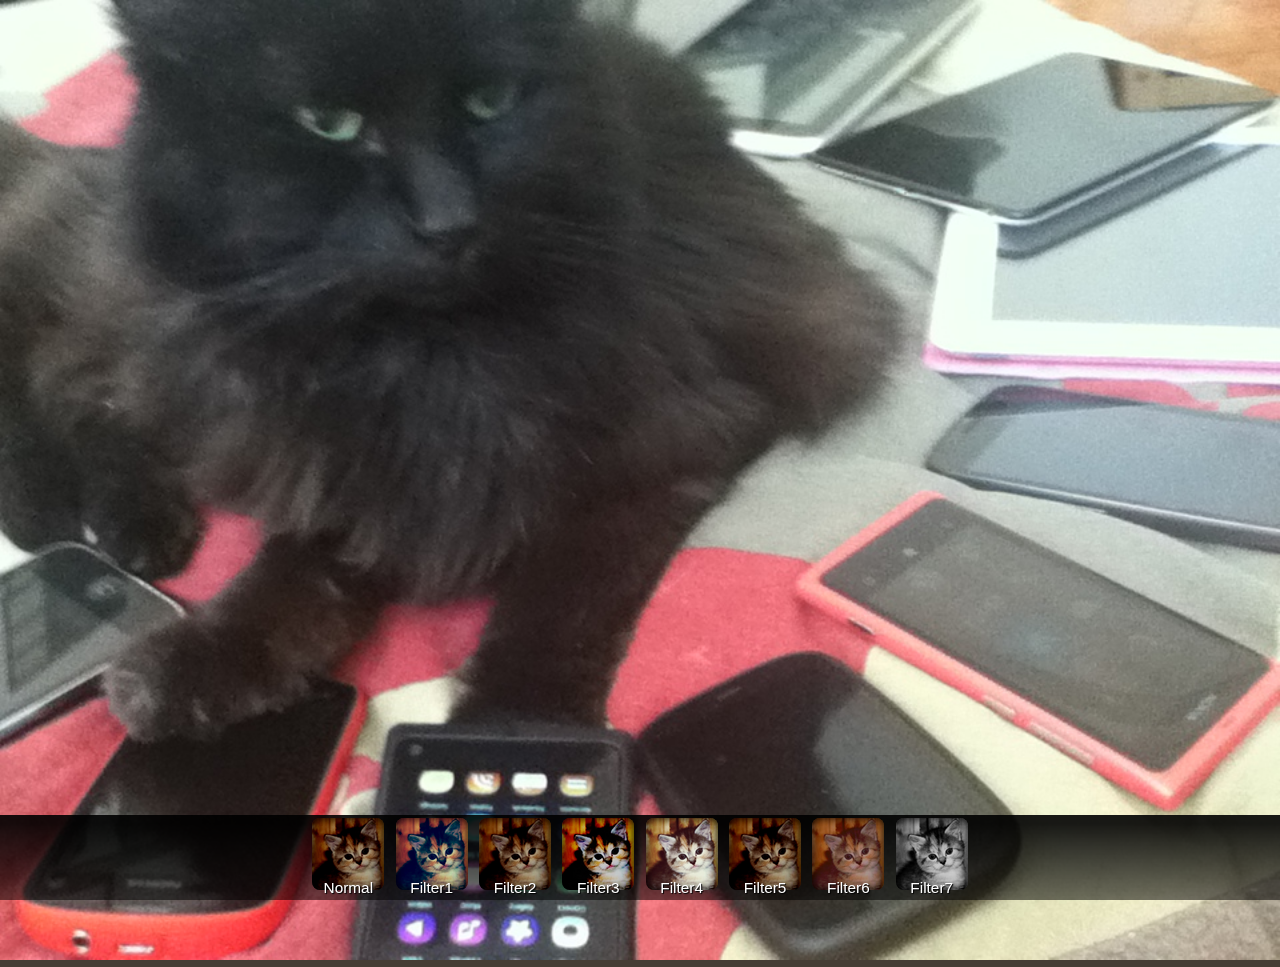
==== vanilla/test.html @ d097dc29 "Initial basic app commit" ====
<!doctype html>
<html>
<head>
    <title>Filter test</title>
	<meta charset="utf-8">
    <meta name="viewport" content="width=device-width">
    <link rel="prefetch" href="images/effects-thumbs.png">
	<link rel="stylesheet" href="css/style.css">

</head>
<body>
	
	<section id="photoFrame">
		<img id="resultPhoto" alt="" src="[data-uri]" />
	</section>	
	
	<section id="filterDrawer">
	<nav style="width:100%;">
		<section class="photo-effects">
			<div id="reset" class="filter">
				<div class="filter-tag">Normal</div>
			</div>
			<div id="xpro" class="filter">
				<div class="filter-tag">Filter1</div>
			</div>
			<div id="earlybird" class="filter">
				<div class="filter-tag">Filter2</div>
			</div>
			<div id="lofi" class="filter">
				<div class="filter-tag">Filter3</div>
			</div>
			<div id="sutro" class="filter">
				<div class="filter-tag">Filter4</div>
			</div>
			<div id="nashville" class="filter">
				<div class="filter-tag">Filter5</div>
			</div>
			<div id="toaster" class="filter">
				<div class="filter-tag">Filter6</div>
			</div>
			<div id="inkwell" class="filter">
				<div class="filter-tag">Filter7</div>
			</div>
		</section>
	</nav>
	</section>
	
	<script>
		[].forEach.call(document.querySelectorAll('.filter'), function(el){
		el.addEventListener('click', function(){
			
			// Removing the previously create canvas
			var prevEffect = document.getElementById('filteredPhoto');
			if(prevEffect) {	
				prevEffect.parentNode.removeChild(prevEffect);
			}
			var resultPhoto = document.getElementById('resultPhoto');
			resultPhoto.hidden = false;

			
			ApplyEffects[this.id](resultPhoto);
			
			
		}, false);
	});
	</script>
	

	<script defer src="js/photoFilter.js"></script>
	<script src="js/effects.js"></script>
</body>
</html>
---- vanilla/css/style.css ----
/* Reset */
html {
    font-size: 100%;
    -webkit-text-size-adjust: 100%; 
    -ms-text-size-adjust: 100%;
    -webkit-tap-highlight-color: transparent;
}
form {
    margin: 0;
}
html,
body {
	height: 100%;
}
img {
	border: 0;
}

/* Base Styles */
* {
	-webkit-box-sizing: border-box;
    -moz-box-sizing: border-box;
    -ms-box-sizing: border-box;
    -o-box-sizing: border-box;
    box-sizing: border-box;
}

body {
    font: 1.2em/1.3em 'HelveticaNeue-Light', 'Helvetica Neue Light', 'Helvetica Neue', 'Roboto-Light', 'Roboto Light', 'Roboto', 'Segoe UI Web Light', 'Segoe UI Light', 'Segoe UI Web Regular', 'Segoe UI', Helvetica, Arial, sans-serif;
    background: #453c34;
    color: #cacaca;
    margin: 0;
    padding: 0;
}

header {
    box-shadow: 0 2px 8px rgba(0,0,0,0.5);
    background: rgba(255,255,255,0.1);
    margin-bottom: 1.2em;
    text-align: center;
}

header h1 {
    font-size: 1.75em;
    line-height: 50px;
    color: #f08;
    text-shadow: 1px 2px 2px rgba(0,0,0,0.5);
    font-family: Niconne;
    font-weight: 300;
    margin: 0;
    padding: 0 1em;
}

nav {
	position: fixed;
    bottom: 0;
    width: 100%;
    text-align: center;
    
    background: -webkit-linear-gradient(top, rgba(0,0,0,0.9) 10%,rgba(0,0,0,0.53) 100%);
    background: -moz-linear-gradient(top, rgba(0,0,0,0.9) 10%,rgba(0,0,0,0.5) 10%,rgba(0,0,0,0) 100%);
    background: -ms-linear-gradient(top, rgba(0,0,0,0.9) 10%,rgba(0,0,0,0.5) 100%);
    background: -o-linear-gradient(top, rgba(0,0,0,0.9) 10%,rgba(0,0,0,0.5) 100%);
    background: linear-gradient(top, rgba(0,0,0,0.9) 10%,rgba(0,0,0,0.5) 100%);
}

footer {
    padding: 3em 1em 1em;
    font-size: 0.75em;
    text-align: right;
}

section[hidden], div[hidden] {
	display: none;
}


/* Main Pane */

#main {
    
}

#main nav {
	height: 50px;
}
#main nav ul {
	margin: 0;
	padding: 0;
	width: 100%;
	display: table;
}
#main nav li {
	list-style: none;
	margin-left: -4px;
	display: table-cell;
	text-align: center;
	line-height: 40px;
	border-top: 1px solid #111;
}
#main nav li a {
	display: block;
}
#main nav li img {
	display: inline-block;
	width: 45px;
	height: 45px;
	position: relative;
	top: 20px;
}
li.camera {
	height: 110px;
	width: 110px;
	border-radius: 50%;
	background: #221f1c;
	border: 1px solid #111;
    box-shadow: 2px -1px 2px rgba(0,0,0,0.25);
    
    position: relative;
    top: -25px;
}
#main nav li.camera:hover { /* active doesn't work on android/chrome */
	background: #0ab;
}
#filePickerContainer {
    text-align: center;
}

/* Form Elements */
label {
    font-size: 1.2em;
    padding-bottom: .5em;
    display: block;
}
input,
textarea,
select,
button {
    display: inline-block;
    font-family: 'HelveticaNeue-Light', 'Helvetica Neue Light', 'Helvetica Neue', Helvetica, sans-serif;
    font-size: 20px;
}
button,
input[type="button"] {
    padding: 8px 24px;
    margin-right: 10px;
    border-radius: 6px;
    text-shadow: 0 1px 1px rgba(255,255,255,0.75);
    vertical-align: middle;
    
    color: #fff;
    text-shadow: 1px 0 0 #333;
    border-color: rgba(0,0,0,0.1) rgba(0,0,0,0.1) rgba(0,0,0,0.25);
    background-color: #ff349a;
}

button:disabled,
input:disabled {
	opacity: .5;
}

button:enabled:active,
input[type="button"]:enabled:active {
    box-shadow: inset 0 4px 4px rgba(0,0,0,0.25);
    outline: 0;
}

input[type="button"].save-button,
input[type="button"].upload-button {
    display: inline-block;
    margin: 0.5em;
}

button.dismiss,
input[type="button"].dismiss {
    color: #fff;
    text-shadow: 1px 0 0 #333;
    border-color: rgba(0,0,0,0.1) rgba(0,0,0,0.1) rgba(0,0,0,0.25);
    background-color: #faa;
}


/* Photo */
#photoResultContainer {
    overflow: hidden;
    width: 100%;
    height: 100%;
}
#resultPhoto, #croppedPhoto, #filteredPhoto {
    width: 100%;
    height: auto;
}
h2.label {
    color: #333;
    font-weight: normal;
}
#fileinfo {
    color: #fff;
    font-size: 0.7em;
    text-shadow: 0 1px 1px rgba(0,0,0,0.75);
    
    width: 100%;
    position: fixed;
	bottom: 0;
}
.action-buttons {
	text-align: center;
	margin: 1em auto;
}

.loader {
    width: 200px;
    height: 200px;
    line-height: 200px;
    background: rgba(0,0,0,0.75);
    text-align: center;
    color: #fff;
    border-radius: 12px;
    position: fixed;
}
.errorMessage {
    color: #f00;
    margin: 0 1em 1em;
}
#filtrr2-resultPhoto {
    width: 100% !important;
    height: auto !important;
}
.evroneCropCanvas {
    cursor: move;
}

/* Thumbnails */

#thumbnails {
	margin: 0 auto;
	font-size: 0; line-height: 0;
}
.thumbnail-wrapper {
	margin-left: -2px; /* adjust for the left column thumb */
}
.thumb {
	display: inline-block;
	width: 80px;
	height: 80px;
	margin: 0 0 5px 5px;
	background-repeat: no-repeat;
	background-position: left top;
	box-shadow: inset 0 0 6px #000;
}
/*
.thumb:first-of-type {
	margin-left: 0;
}
*/

/* Filter Effects */

#filterDrawer nav {
    position: fixed;
    bottom: 0;
    width: 100%;
    text-align: center;
}

#filterDrawer .photo-effects {
    text-align: center;
    width: 100%;
    overflow-x: auto;
    overflow-y: hidden;
    white-space: nowrap;
    padding: 0 .5em;
}
#filterDrawer .photo-effects .filter {
    display: inline-block;
    margin: 3px;
    border-radius: 8px;
    box-shadow: inset 0 0 10px #000;
    height: 72px;
    width: 72px;
    cursor: pointer;
    background: url("../images/effects-thumbs.png") no-repeat 0 0;
    background-size: cover;
}
#filterDrawer .filter#normal {
    background-position: 0 -366px;    
}
#filterDrawer .filter#xpro {
    background-position: 0 -732px;
}
#filterDrawer .filter#earlybird {
    background-position: 0 0; 
}
#filterDrawer .filter#lofi {
    background-position: 0 -244px; 
}
#filterDrawer .filter#sutro {
    background-position: 0 -488px;
}
#filterDrawer .filter#toaster {
    background-position: 0 -610px;
}
#filterDrawer .filter#inkwell {
    background-position: 0 -122px;
}
.filter-tag {
    color: #fff;
    font-size: .8em;
    text-shadow: 1px 1px 1px #000;
    text-align: center;
    padding-top: 58px;
}
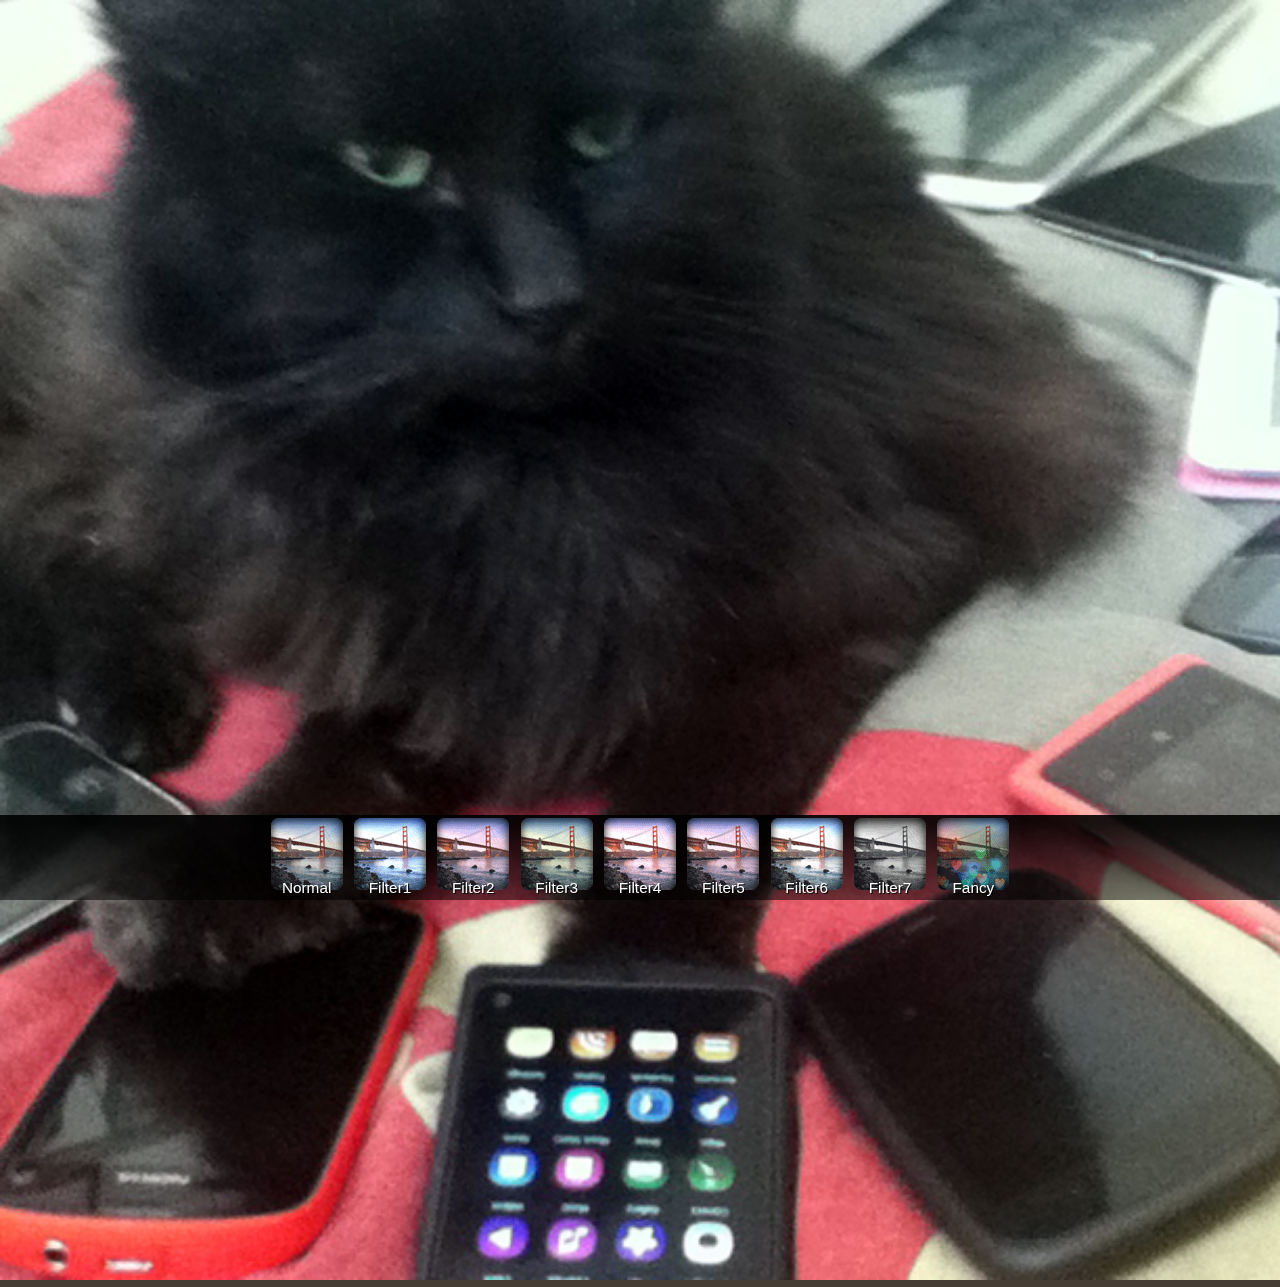
==== commit 7bc56905: "Filter reset fix. Loader hidden state fix. Added new effect. misc changes." ====
--- a/vanilla/test.html
+++ b/vanilla/test.html
@@ -11,7 +11,7 @@
 <body>
 	
 	<section id="photoFrame">
-		<img id="resultPhoto" alt="" src="[data-uri]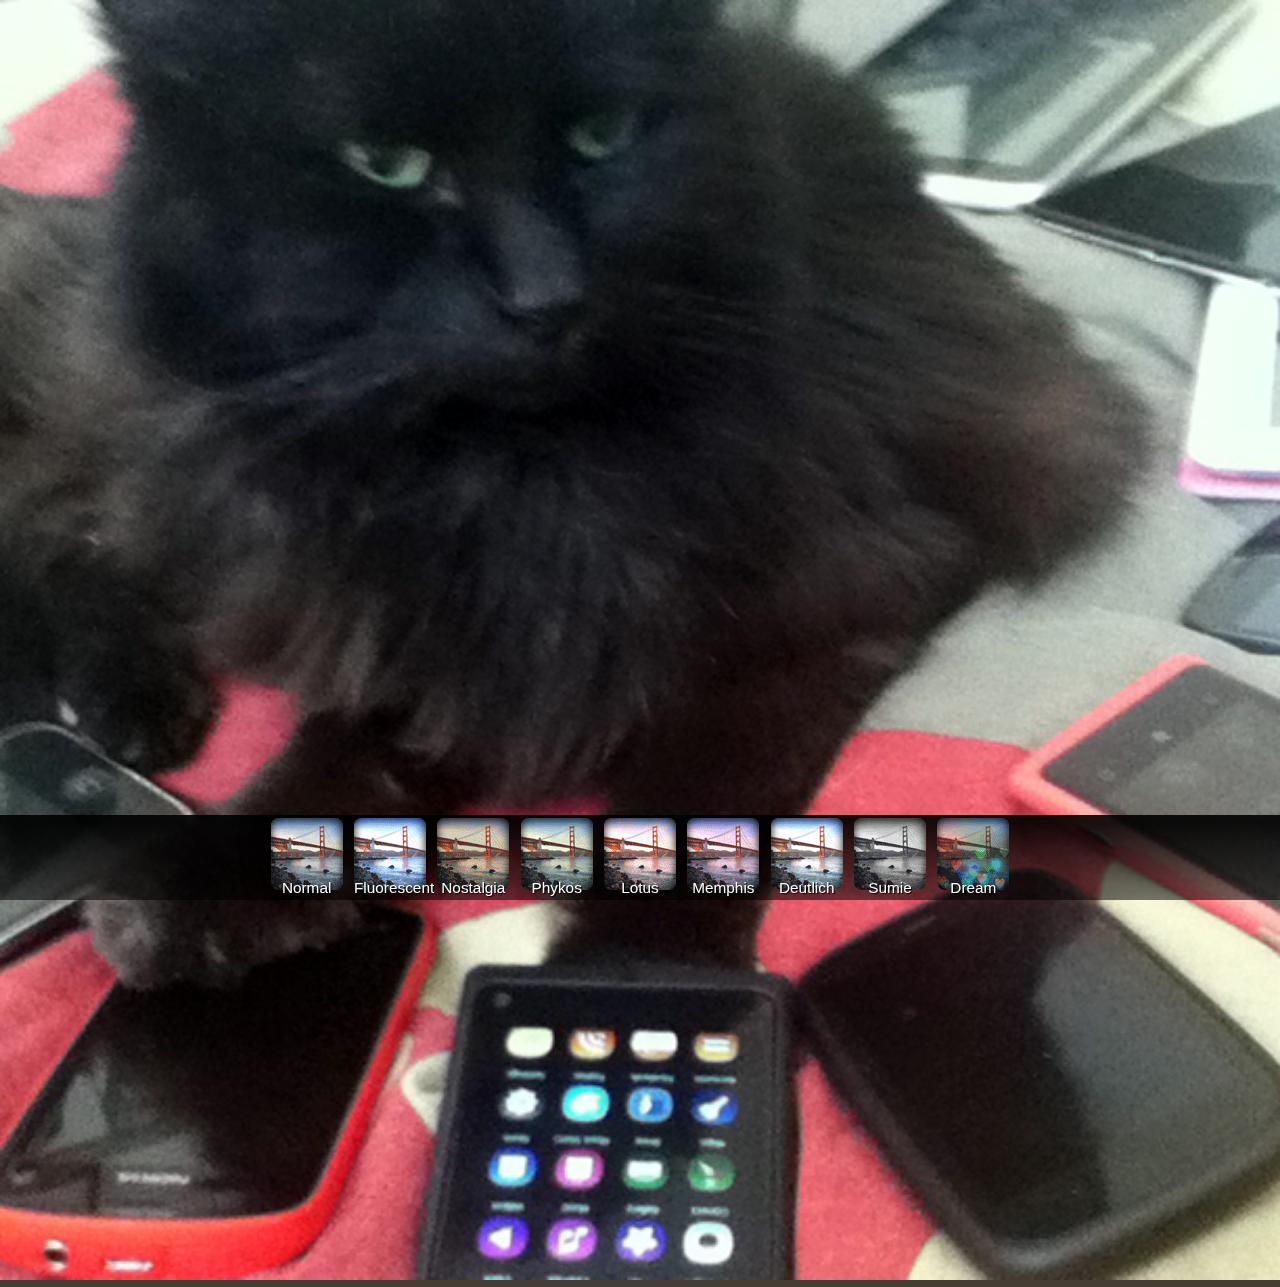
==== commit 03d61117: "re-define the filters and renames them" ====
--- a/vanilla/test.html
+++ b/vanilla/test.html
@@ -16,33 +16,33 @@
 	
 	<section id="filterDrawer">
 	<nav style="width:100%;">
-		<section class="photo-effects">
+		<section id="filterButtons">
 			<div id="reset" class="filter">
 				<div class="filter-tag">Normal</div>
 			</div>
-			<div id="xpro" class="filter">
-				<div class="filter-tag">Filter1</div>
+			<div id="fluorescent" class="filter">
+				<div class="filter-tag">Fluorescent</div>
 			</div>
-			<div id="earlybird" class="filter">
-				<div class="filter-tag">Filter2</div>
+			<div id="nostalgia" class="filter">
+				<div class="filter-tag">Nostalgia</div>
 			</div>
-			<div id="lofi" class="filter">
-				<div class="filter-tag">Filter3</div>
+			<div id="phykos" class="filter">
+				<div class="filter-tag">Phykos</div>
 			</div>
-			<div id="sutro" class="filter">
-				<div class="filter-tag">Filter4</div>
+			<div id="lotus" class="filter">
+				<div class="filter-tag">Lotus</div>
 			</div>
-			<div id="nashville" class="filter">
-				<div class="filter-tag">Filter5</div>
+			<div id="memphis" class="filter">
+				<div class="filter-tag">Memphis</div>
 			</div>
-			<div id="toaster" class="filter">
-				<div class="filter-tag">Filter6</div>
+			<div id="deutlich" class="filter">
+				<div class="filter-tag">Deutlich</div>
 			</div>
-			<div id="inkwell" class="filter">
-				<div class="filter-tag">Filter7</div>
+			<div id="sumie" class="filter">
+				<div class="filter-tag">Sumie</div>
 			</div>
-			<div id="fancy" class="filter">
-				<div class="filter-tag">Fancy</div>
+			<div id="dream" class="filter">
+				<div class="filter-tag">Dream</div>
 			</div>
 		</section>
 	</nav>
--- a/vanilla/css/style.css
+++ b/vanilla/css/style.css
@@ -24,7 +24,6 @@
     -o-box-sizing: border-box;
     box-sizing: border-box;
 }
-
 body {
     font: 1.2em/1.3em 'HelveticaNeue-Light', 'Helvetica Neue Light', 'Helvetica Neue', 'Roboto-Light', 'Roboto Light', 'Roboto', 'Segoe UI Web Light', 'Segoe UI Light', 'Segoe UI Web Regular', 'Segoe UI', Helvetica, Arial, sans-serif;
     background: #453c34;
@@ -32,14 +31,12 @@
     margin: 0;
     padding: 0;
 }
-
 header {
     box-shadow: 0 2px 8px rgba(0,0,0,0.5);
     background: rgba(255,255,255,0.1);
     margin-bottom: 1.2em;
     text-align: center;
 }
-
 header h1 {
     font-size: 1.75em;
     line-height: 50px;
@@ -50,7 +47,6 @@
     margin: 0;
     padding: 0 1em;
 }
-
 nav {
 	position: fixed;
     bottom: 0;
@@ -63,13 +59,11 @@
     background: -o-linear-gradient(top, rgba(0,0,0,0.9) 10%,rgba(0,0,0,0.5) 100%);
     background: linear-gradient(top, rgba(0,0,0,0.9) 10%,rgba(0,0,0,0.5) 100%);
 }
-
 footer {
     padding: 3em 1em 1em;
     font-size: 0.75em;
     text-align: right;
 }
-
 section[hidden], div[hidden] {
 	display: none;
 }
@@ -92,7 +86,6 @@
 }
 #main nav li {
 	list-style: none;
-	margin-left: -4px;
 	display: table-cell;
 	text-align: center;
 	line-height: 40px;
@@ -127,6 +120,7 @@
 }
 
 /* Form Elements */
+
 label {
     font-size: 1.2em;
     padding-bottom: .5em;
@@ -145,32 +139,21 @@
     padding: 8px 24px;
     margin-right: 10px;
     border-radius: 6px;
-    text-shadow: 0 1px 1px rgba(255,255,255,0.75);
-    vertical-align: middle;
-    
+    vertical-align: middle;    
     color: #fff;
     text-shadow: 1px 0 0 #333;
     border-color: rgba(0,0,0,0.1) rgba(0,0,0,0.1) rgba(0,0,0,0.25);
     background-color: #ff349a;
 }
-
 button:disabled,
 input:disabled {
 	opacity: .5;
 }
-
 button:enabled:active,
 input[type="button"]:enabled:active {
     box-shadow: inset 0 4px 4px rgba(0,0,0,0.25);
     outline: 0;
 }
-
-input[type="button"].save-button,
-input[type="button"].upload-button {
-    display: inline-block;
-    margin: 0.5em;
-}
-
 button.dismiss,
 input[type="button"].dismiss {
     color: #fff;
@@ -179,8 +162,14 @@
     background-color: #faa;
 }
 
+.save-button,
+.upload-button {
+    display: inline-block;
+    margin: 0.5em;
+}
 
 /* Photo */
+
 #photoResultContainer {
     overflow: hidden;
     width: 100%;
@@ -207,7 +196,6 @@
 	text-align: center;
 	margin: 1em auto;
 }
-
 .loader {
     width: 200px;
     height: 200px;
@@ -221,10 +209,6 @@
 .errorMessage {
     color: #f00;
     margin: 0 1em 1em;
-}
-#filtrr2-resultPhoto {
-    width: 100% !important;
-    height: auto !important;
 }
 .evroneCropCanvas {
     cursor: move;
@@ -263,7 +247,7 @@
     text-align: center;
 }
 
-#filterDrawer .photo-effects {
+#filterButtons {
     text-align: center;
     width: 100%;
     overflow-x: auto;
@@ -271,7 +255,7 @@
     white-space: nowrap;
     padding: 0 .5em;
 }
-#filterDrawer .filter {
+.filter {
     display: inline-block;
     margin: 3px;
     border-radius: 8px;
@@ -282,34 +266,34 @@
     background: url("../images/effects-thumbs.png") no-repeat 0 0;
     background-size: cover;
 }
-#filterDrawer .filter:hover {
+.filter:hover {
 	box-shadow: 0 0 12px #f08;
 }
-.filter#normal {
+.filter:first-of-type {
     background-position: 0 0;    
 }
-.filter#xpro {
+.filter:nth-of-type(2) {
     background-position: -73px 0;
 }
-.filter#earlybird {
+.filter:nth-of-type(3) {
     background-position: -146px 0; 
 }
-.filter#lofi {
+.filter:nth-of-type(4) {
     background-position: -219px 0; 
 }
-.filter#sutro {
+.filter:nth-of-type(5) {
     background-position: -292px 0;
 }
-.filter#nashville {
+.filter:nth-of-type(6) {
     background-position: -365px 0;
 }
-.filter#toaster {
+.filter:nth-of-type(7) {
     background-position: -438px 0;
 }
-.filter#inkwell {
+.filter:nth-of-type(8) {
     background-position: -511px 0;
 }
-.filter#fancy {
+.filter:nth-of-type(9) {
     background-position: -584px 0;
 }
 
